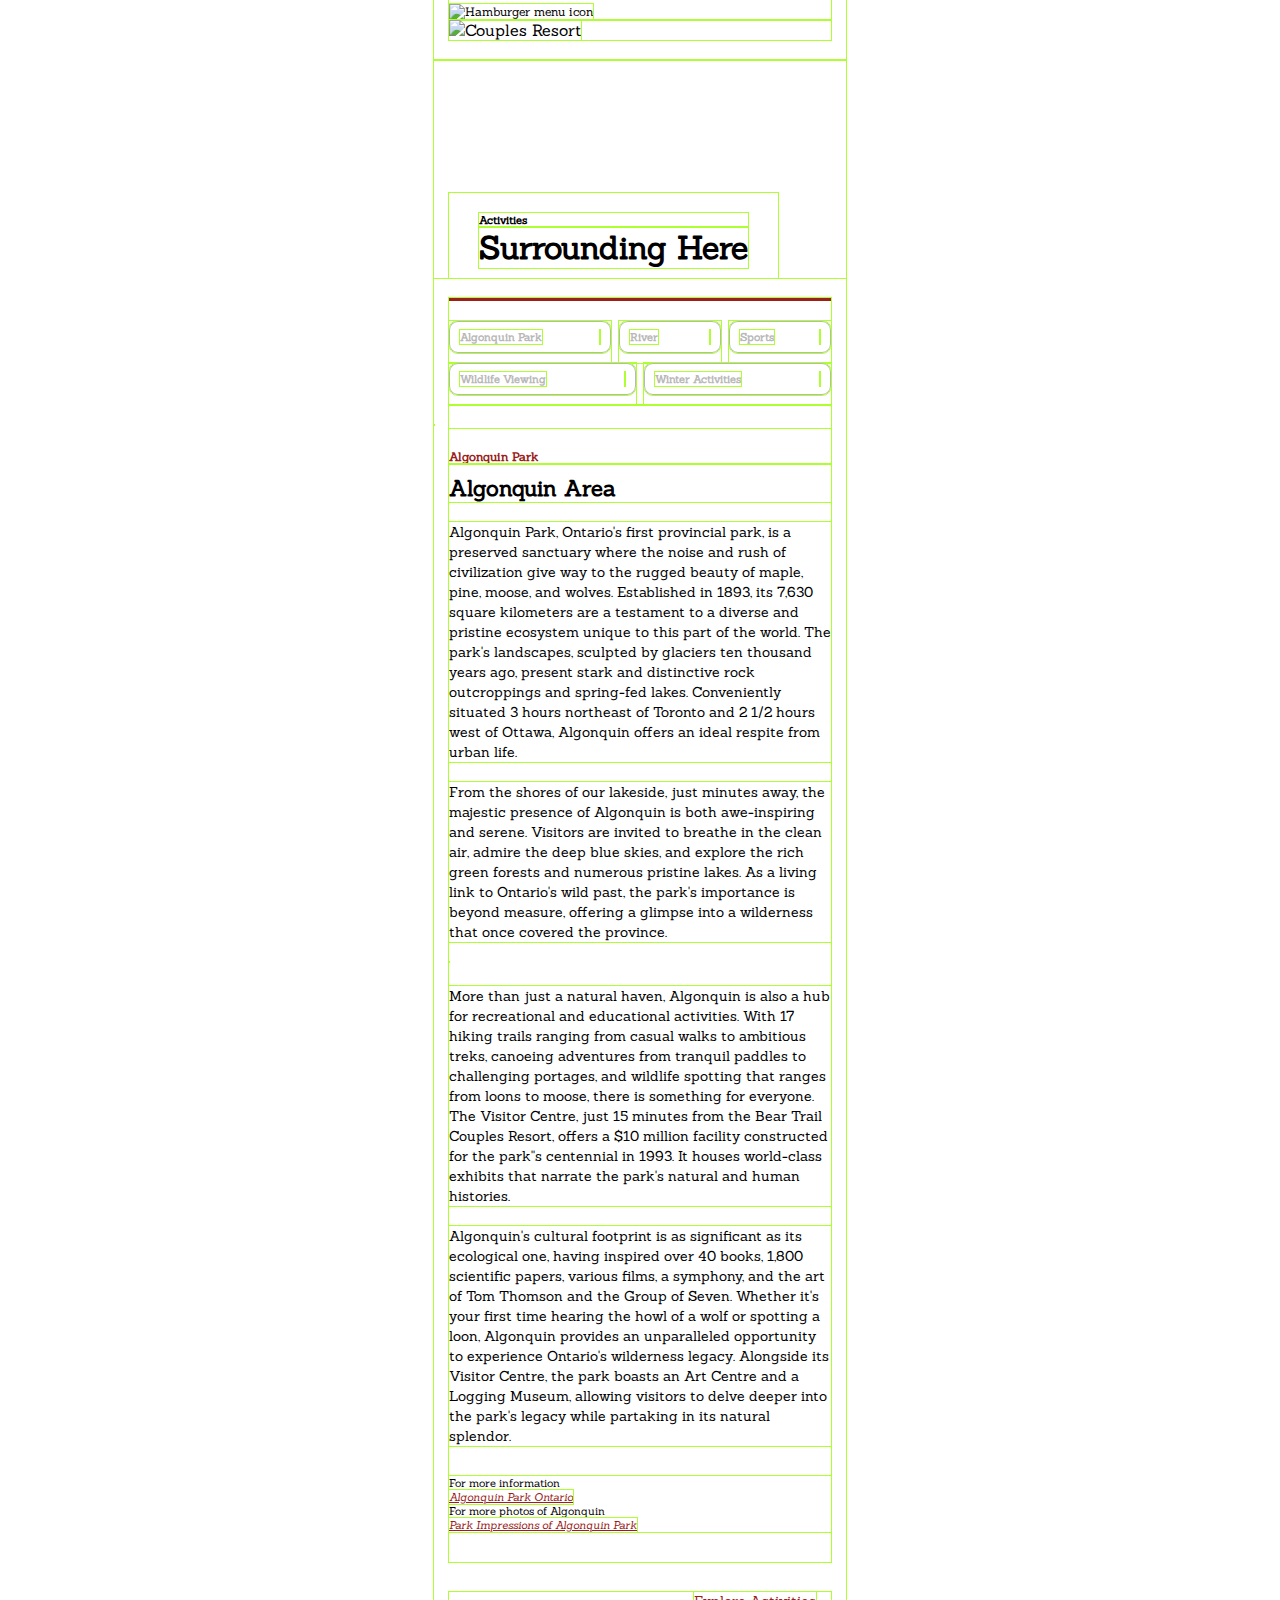
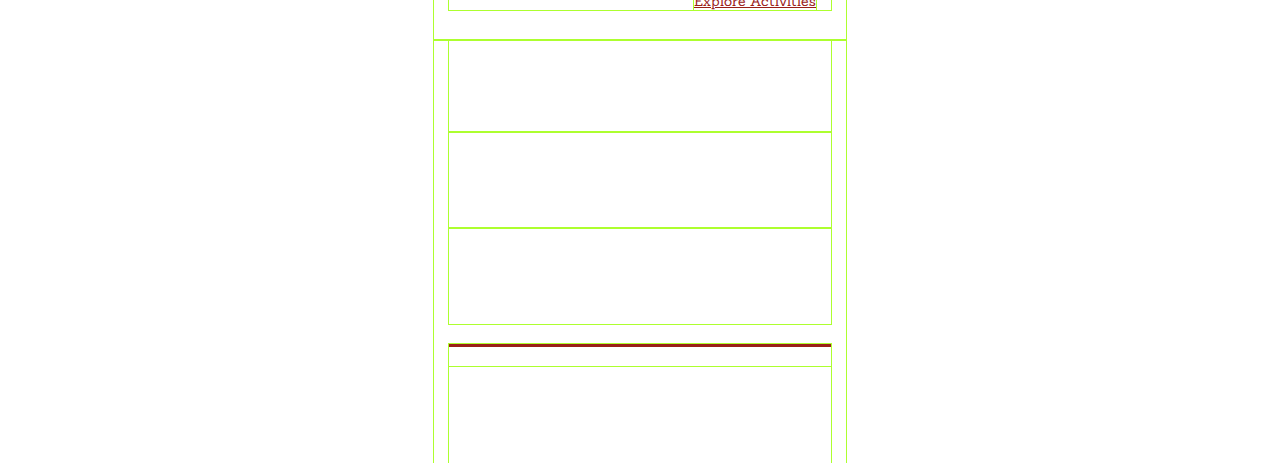
==== activities.html @ cbaa3ed3 "Add CSS files" ====
<!DOCTYPE html>
<html lang="en">
  <head>
    <meta charset="UTF-8" />
    <meta name="viewport" content="width=device-width, initial-scale=1.0" />
    <title>Couples Resort — Activities</title>
    <!-- Google Fonts installation -->
    <link rel="preconnect" href="https://fonts.googleapis.com" />
    <link rel="preconnect" href="https://fonts.gstatic.com" crossorigin />
    <link
      href="https://fonts.googleapis.com/css2?family=Sanchez&display=swap"
      rel="stylesheet"
    />
    <script
      src="https://kit.fontawesome.com/5ea80a4b63.js"
      crossorigin="anonymous"
    ></script>
    <!-- CSS link -->
    <link rel="stylesheet" href="./css/main.css" />
  </head>
  <body>
    <header class="grid-con" id="main-header">
      <nav id="main-nav" class="col-span-full">
        <h2 class="hidden">Main Navigation</h2>
        <input type="checkbox" id="hamburger" />
        <label for="hamburger">
          <img src="/images/burger.svg" alt="Hamburger menu icon" />
        </label>
        <div id="burger-con">
          <ul>
            <li><a href="/index.html">Home</a></li>
            <li><a href="/index.html">Rooms</a></li>
            <li><a href="">Packages</a></li>
            <li><a href="">Dining</a></li>
            <li><a href="/activities.html">Spa Activities</a></li>
            <li><a href="/reservations.html">Reservations</a></li>
          </ul>
        </div>
      </nav>
      <div id="logo" class="col-span-full">
        <img src="/images/couples_resort_logo.svg" alt="Couples Resort" />
      </div>
    </header>

    <!-- Hero Section : Activity Directory -->
    <h2 class="hidden">Activities in The Couples Resort</h2>
    <section class="grid-con">
      <h2 class="hidden">Activities Nav</h2>
      <section
        id="hl-box-activities"
        class="col-span-full gi chateau-rm full-span"
      >
        <div class="hl-box">
          <h4 class="sub-hl">Activities</h4>
          <h2 class="hl">Surrounding Here</h2>
        </div>
      </section>

      <section class="act-directory col-span-full line-separator">
        <div id="algonquin-park" class="act-bx">
          <div class="act-bx-sw">
            <h3>Algonquin Park</h3>
            <i class="fa-solid fa-chevron-right"></i>
          </div>

          <ul class="acts algonquin-park-links">
            <li><a href="/activities.html">Algonquin Park</a></li>
            <li><a href="/galeairy-lake.html">Galeairy Lake</a></li>
          </ul>
        </div>

        <div id="river" class="act-bx">
          <div class="act-bx-sw">
            <h3>River</h3>
            <i class="fa-solid fa-chevron-right"></i>
          </div>
          <ul class="acts river-links">
            <li><a href="#">River</a></li>
            <li><a href="#">Row Boats &amp; Kayaks &amp; Canoes</a></li>
          </ul>
        </div>

        <div id="sports" class="act-bx">
          <div class="act-bx-sw">
            <h3>Sports</h3>
            <i class="fa-solid fa-chevron-right"></i>
          </div>
          <ul class="acts sports-links">
            <li><a href="#">Basketball</a></li>
            <li><a href="#">Tennis</a></li>
          </ul>
        </div>

        <div id="wildlife-viewing" class="act-bx">
          <div class="act-bx-sw">
            <h3>Wildlife Viewing</h3>
            <i class="fa-solid fa-chevron-right"></i>
          </div>
          <ul class="acts wildlife-viewing-links">
            <li><a href="#">Wildlife Viewing</a></li>
            <li><a href="#">Moose Watching</a></li>
            <li><a href="#">Horseback</a></li>
            <li><a href="#">Feeds the Canada Jay &amp; Chickadee</a></li>
            <li><a href="#"></a></li>
          </ul>
        </div>

        <div id="winter" class="act-bx">
          <div class="act-bx-sw">
            <h3>Winter Activities</h3>
            <i class="fa-solid fa-chevron-right"></i>
          </div>
          <ul class="acts winter-links">
            <li><a href="#">Cross country skiing &amp; Snowshoeing</a></li>
            <li>
              <a href="#">Ice Hiking &amp; Skating Snow mobile tours</a>
            </li>
          </ul>
        </div>
      </section>

      <!-- Main Activity : Algonquin Park -->
      <main id="act-ctn" class="col-span-full">
        <h2 class="hidden">Algonquin Park Activities</h2>
        <section id="act-box" class="algonquin-park">
          <img
            class="full-span"
            src="./images/activities-assets/mobl/activities-1.jpg"
            alt=""
          />
          <h3>Algonquin Park</h3>
          <h4>Algonquin Area</h4>
          <p>
            Algonquin Park, Ontario's first provincial park, is a preserved
            sanctuary where the noise and rush of civilization give way to the
            rugged beauty of maple, pine, moose, and wolves. Established in
            1893, its 7,630 square kilometers are a testament to a diverse and
            pristine ecosystem unique to this part of the world. The park's
            landscapes, sculpted by glaciers ten thousand years ago, present
            stark and distinctive rock outcroppings and spring-fed lakes.
            Conveniently situated 3 hours northeast of Toronto and 2 1/2 hours
            west of Ottawa, Algonquin offers an ideal respite from urban life.
          </p>
          <p>
            From the shores of our lakeside, just minutes away, the majestic
            presence of Algonquin is both awe-inspiring and serene. Visitors are
            invited to breathe in the clean air, admire the deep blue skies, and
            explore the rich green forests and numerous pristine lakes. As a
            living link to Ontario's wild past, the park's importance is beyond
            measure, offering a glimpse into a wilderness that once covered the
            province.
          </p>

          <img src="./images/activities-assets/mobl/activities-2.jpg" alt="" />

          <p>
            More than just a natural haven, Algonquin is also a hub for
            recreational and educational activities. With 17 hiking trails
            ranging from casual walks to ambitious treks, canoeing adventures
            from tranquil paddles to challenging portages, and wildlife spotting
            that ranges from loons to moose, there is something for everyone.
            The Visitor Centre, just 15 minutes from the Bear Trail Couples
            Resort, offers a $10 million facility constructed for the park''s
            centennial in 1993. It houses world-class exhibits that narrate the
            park's natural and human histories.
          </p>
          <p>
            Algonquin's cultural footprint is as significant as its ecological
            one, having inspired over 40 books, 1,800 scientific papers, various
            films, a symphony, and the art of Tom Thomson and the Group of
            Seven. Whether it's your first time hearing the howl of a wolf or
            spotting a loon, Algonquin provides an unparalleled opportunity to
            experience Ontario's wilderness legacy. Alongside its Visitor
            Centre, the park boasts an Art Centre and a Logging Museum, allowing
            visitors to delve deeper into the park's legacy while partaking in
            its natural splendor.
          </p>

          <div class="more-details">
            For more information <br />
            <a href="#">Algonquin Park Ontario</a> <br />
            For more photos of Algonquin <br />
            <a href="#">Park Impressions of Algonquin Park</a>
          </div>
        </section>
      </main>

      <div class="grid-con col-span-full to-act-link">
        <a href="#">Explore Activities</a>
      </div>
    </section>

    <!-- Footer -->
    <footer id="footer-hero">
      <h2 class="hidden">Footer of Couples Resort</h2>
      <section id="footer-contact-info">
        <h3>Couples Resort</h3>
        <p>
          1198 Osprey Rd, (End of) <br />
          Minden, Soyers Lake, ON, <br />
          K0M 2K0
        </p>
        <p>
          Toll Free: +1 877 201-1156 <br />
          FAX:+1 613 638 2217 <br />
          E-mail: info@coupleresort.com
        </p>

        <div id="footer-privacy" class="col-span-full line-separator">
          <p id="price-policy">
            All Prices and services on this website and in our reservation
            system are based on conditions at the time of publishing abd are
            subject to change. Please call to confirm services, availability and
            pricing. &copy;2013 Couples Resort Inc. All Rights Reserved Privacy
            Policy
          </p>
        </div>
      </section>
    </footer>
  </body>
</html>
---- css/main.css ----
@import url(./layout.css);
@import url(./roomtype.css);
@import url(./reset.css);
@import url(./chateau.css);

/* ---Utility Classes--- */

* {
  outline: 1px solid greenyellow;
}

.hidden {
  display: none;
}

/* ---Typography and Space Styles--- */

body {
  display: flex;
  position: relative;
  flex-direction: column;
  justify-content: center;
  font-family: "Sanchez";
}

h1 {
  font-size: 3rem;
}

h2,
h3 {
  font-size: 2rem;
}

h4 {
  font-size: 0.7rem;
}

h5 {
  font-size: 0.9rem;
}

p {
  font-size: 1rem;
  line-height: 1.25rem;
}

.txt-red-cr {
  color: #9a2018;
}

a {
  text-decoration: none;
  transition: all 0.5s ease-in-out;
}

select,
input {
  font-family: "Sanchez";
}

input,
textarea {
  display: block;
  margin: 0;
  padding: 0;
}

.cr-red {
  color: #9a2018;
}

.line-separator {
  margin-top: 20px;
  border-top: solid 3px #9a2018;
  padding-top: 20px;
}

.line-separator-grey {
  margin-top: 20px;
  border-top: solid 1px #626262;
  padding-top: 20px;
}

/* Main Interaction */

html {
  scroll-behavior: smooth;
}

.cta {
  font-size: 0.85rem;
  background-color: #9a2018;
  transition: 0.2s ease-in-out;
}

.cta:hover {
  background-color: #d92322;
}

.chev-dd {
  transition: 0.2s ease-in-out;
}

.chev-dd:hover {
  transform: rotate(90deg);
}

/* 2. ---Main Nav--- */

#main-nav label i {
  font-size: 1.25rem;
  color: #9a2018;
  margin-top: 15px;
  cursor: pointer;
  transition: 0.2s ease;
  margin-bottom: 20px;
}

#burger-con {
  background-color: #9a2018;
  display: none;
}

#main-nav input {
  display: none;
}

#main-nav input:checked ~ #burger-con {
  display: block;
}

#main-nav input:checked ~ label i {
  transform: rotate(90deg);
}

#main-nav ul {
  list-style: none;
  cursor: pointer;
  padding: 0;
  margin: 0 0 20px 0;
}

#main-nav ul li {
  padding: 20px 0 20px 20px;
  transition: 0.2s ease-in-out;
  border-bottom: 1px solid #efefef;
}

#main-nav ul li a {
  padding: 10px 0;
  text-align: center;
  color: #efefef;
}

#main-nav ul li:hover {
  background-color: #d92322;
}

#logo {
  max-width: 382px;
  margin-bottom: 20px;
}

/* 3. ---Hero Section--- */

#hl-box {
  display: flex;
  align-items: flex-end;
  height: 218px;
  background: url(/images/room-type-assets/mobl/hero-m.jpg) no-repeat;
}

.hl-box {
  background-color: white;
  margin-left: 15px;
  padding: 20px 30px 10px 30px;
}

/* To Check */
#hl-box-wo-image {
  display: flex;
  align-items: flex-end;
}

.hl-box-wo-image {
  margin: 20px 0 0px 15px;
}

/* Footer */

#footer-hero {
  width: 412px;
  margin: auto;
  background-image: url(/images/footer.jpg);
  color: white;
}

#footer-contact-info {
  padding: 0px 15px;
}

footer h3 {
  font-family: Arial, Helvetica, sans-serif;
  font-weight: 100;
  padding: 30px 0 25px 10px;
}

footer p {
  padding: 0 0 30px 10px;
  font-size: 0.8rem;
  line-height: 22px;
}

#price-policy {
  text-align: center;
  font-size: 0.5rem;
}

/* Reservation Page */

#request-detail {
  display: flex;
  flex-direction: column;
}

.rm-img img {
  width: 100%;
}

.book-sum-del {
  margin-top: 30px;
  display: flex;
  justify-content: space-between;
}

.book-sum-del h5 {
  margin-bottom: 5px;
}

.book-sum-del p {
  margin-bottom: 30px;
  color: black;
}

.total-price {
  font-size: 35px;
}

.guest-info,
.billing-info,
.payment-info {
  margin: 10px 15px 10px 15px;
}

.guest-info-hl,
.billing-info-hl,
.payment-info-hl {
  display: flex;
  justify-content: space-between;
  align-items: baseline;
}

.guest-info h3,
.billing-info h3,
.payment-info h3 {
  margin-bottom: 20px;
}

.guest-info input,
.billing-info input {
  width: 315px;
}

.billing-info:nth-child(4) {
  width: 40px;
}

.guest-form {
  display: flex;
  flex-direction: column;
}

.billing-form ul {
  display: flex;
  flex-wrap: wrap;
}

.billing-form li {
  display: flex;
  flex-wrap: wrap;
  flex: 1 0 auto;
}

.city-postcode-bx input {
  width: 125px;
}

.city-postcode-bx {
  justify-content: space-between;
}

.guest-form ul,
.billing-form ul {
  display: flex;
  flex-direction: column;
  list-style-type: none;
  padding: 0;
}

.guest-form textarea {
  width: 315px;
}

.to-billing-btn input,
.to-payment-btn input {
  width: 355px;
  padding: auto;
}

/* Payment Section */

.card-bx {
  display: flex;
  justify-content: space-between;
  gap: 10px;
  margin-bottom: 50px;
}

.payment-box {
  width: 110px;
  height: 70px;
  background-color: #999;
  border-radius: 10px;
}

.payment-box input {
  appearance: none;
}

#card-info {
  background-color: #f4f4f4;
  border-radius: 9px;
  padding: 30px;
  margin-bottom: 60px;
}

#card-info h3 {
  margin-bottom: 20px;
}

.card-info input {
  border: 0px;
}

.card-info select {
  border: 0px;
  height: 50px;
  border-radius: 9px;
}

.card-number {
  display: flex;
  justify-content: space-between;
  align-items: center;
}

.card-no input {
  width: 195px;
}

.card-holder {
  width: 280px;
}

.card-exp {
  display: flex;
  gap: 20px;
}

.exp {
  display: flex;
  gap: 20px;
}

.card-exp input {
  width: 53px;
}

.to-confirm-btn input {
  width: 320px;
}

#pay-now {
  display: flex;
  justify-content: space-between;
  align-items: baseline;
  margin: 20px 0;
}

#pay-now h4 {
  font-size: 20px;
}

#card-info {
  scroll-margin: 25px;
}

/* -------------- */

/* Form Style default style system */

input {
  height: 50px;
  padding-left: 20px;
  padding-right: 20px;
  margin: 5px 0 20px 0;
  border-radius: 9px;
  border: 1px solid #999;
}

label {
  font-size: 12px;
}

textarea {
  padding-left: 20px;
  padding-right: 20px;
  border-radius: 9px;
  border: 1px solid #999;
  margin: 5px 0 20px 0;
}

.select-sty {
  height: 50px;
  padding-left: 20px;
  padding-right: 20px;
  margin: 5px 0 20px 0;
  border: 1px solid #999;
  border-radius: 9px;
  color: #999;
  appearance: none;
}

.btn-sty {
  height: 50px;
  color: white;
  border: none;
  background-color: #9a2018;
}

/* Light box - Confirmation */

#lb-cf {
  position: absolute;
  top: 2000px;
  left: 235px;
  margin: 0 auto;
  border: 1px solid #b8b8b8;
  border-radius: 9px;
  background-color: white;
  box-shadow: rgba(0, 0, 0, 0.05) 0px 6px 24px 0px,
    rgba(0, 0, 0, 0.08) 0px 0px 0px 1px;
  display: none;
}

.lb-cf-bx {
  margin: 20px auto;
}

#rm-cf img {
  margin-top: 30px;
  border-top: 3px solid #9a2018;
}

.cf-del {
  display: flex;
  justify-content: space-between;
  margin: 0 auto;
  padding-inline: 25px;
}

.close-lb {
  position: absolute;
  top: 0;
  right: 0;
  transform: translateX(-10px) translateY(10px);
  width: 15px;
  height: 15px;
}

.confirm-btn input {
  width: 100%;
}

/* Light box - Booking Success  */

#sc {
  width: 380px;
  position: absolute;
  top: 2100px;
  left: 251px;
  display: flex;
  justify-content: center;
  align-items: center;
  padding: 45px 0;
  background-color: white;
  border: 1px solid #b8b8b8;
  border-radius: 9px;
  box-shadow: rgba(0, 0, 0, 0.05) 0px 6px 24px 0px,
    rgba(0, 0, 0, 0.08) 0px 0px 0px 1px;
  display: none;
}

.hr-det {
  display: flex;
  flex-direction: column;
  align-items: center;
  margin: 30px auto;
}

.hr-det p {
  font-size: 60px;
  line-height: 65px;
  padding-top: 50x;
}

.lb-sc-bx {
  text-align: center;
}

.lb-sc-bx {
  text-align: center;
}

.lb-sc-bx img {
  width: 150px;
}

/* Activities Page */

#hl-box-activities {
  display: flex;
  align-items: flex-end;
  height: 218px;
  background: url(/images/activities-assets/mobl/activities-hero-m.jpg)
    no-repeat;
}

.act-directory {
  display: flex;
  flex-wrap: wrap;
  position: relative;
  justify-content: space-between;
}

.act-box h3 {
  font-size: 12px;
  color: #b8b8b8;
  border-radius: 9px;
}

.act-directory ul {
  list-style-type: none;
}

.act-directory ul li a {
  color: black;
}

.act-bx-sw {
  display: flex;
  justify-content: space-between;
  padding: 8px 10px;
  margin-bottom: 10px;
  border: 1px solid #b8b8b8;
  border-radius: 9px;
  cursor: pointer;
}

.act-bx-sw h3 {
  color: #b8b8b8;
  font-size: 11px;
}

.act-bx-sw i {
  font-size: 12px;
  color: #b8b8b8;
  transition: 0.3s;
}

.act-bx-sw:hover {
  background-color: #9a2018;
  border: #9a2018;
}
.act-bx-sw:hover h3 {
  color: #f4f4f4;
}
.act-bx-sw:hover i {
  color: #f4f4f4;
  transform: rotate(90deg);
}

.acts {
  width: 345px;
  position: absolute;
  background-color: #efefef;
  display: none;
  z-index: 999;
}

.acts li {
  font-size: 12px;
  padding-top: 10px;
  text-align: left;
}

.acts li:last-child {
  padding-bottom: 10px;
}

.acts li:hover {
  text-decoration: underline;
}

.col3 {
  width: 75px;
}

.river-links,
.algonquin-park-links,
.sports-links {
  top: 45px;
  left: 0;
}

.wildlife-viewing-links,
.winter-links {
  top: 85px;
  left: 0;
}

#algonquin-park div {
  width: 140px;
}

#river div,
#sports div {
  width: 80px;
}

#wildlife-viewing div,
#winter div {
  width: 165px;
}

#algonquin-park:hover .algonquin-park-links,
#river:hover .river-links,
#sports:hover .sports-links,
#wildlife-viewing:hover .wildlife-viewing-links,
#winter:hover .winter-links {
  display: block;
}

#act-box img {
  width: 100%;
  margin-top: 20px;
}

#act-box h3 {
  font-size: 12px;
  padding-top: 20px;
  color: #9a2018;
}

#act-box h4 {
  font-size: 22px;
  padding-top: 10px;
}

#act-box p {
  font-size: 14px;
  margin-top: 20px;
}

.more-details {
  margin: 30px auto;
  font-size: 11px;
}

.more-details a {
  font-size: 11px;
  color: #9a2018;
  font-style: italic;
  text-decoration: underline;
}

.to-act-link {
  display: flex;
  justify-content: flex-end;
  font-size: 14px;
  margin: 30px 0px;
}

.to-act-link a {
  color: #9a2018;
  text-decoration: underline;
}

/* Galeairy Lake */

#hl-box-galeairy-lake {
  display: flex;
  align-items: flex-end;
  height: 218px;
  background: url(/images/Galeairy-lake-assets/mobl/galeairy-hero-m.jpg)
    no-repeat;
}
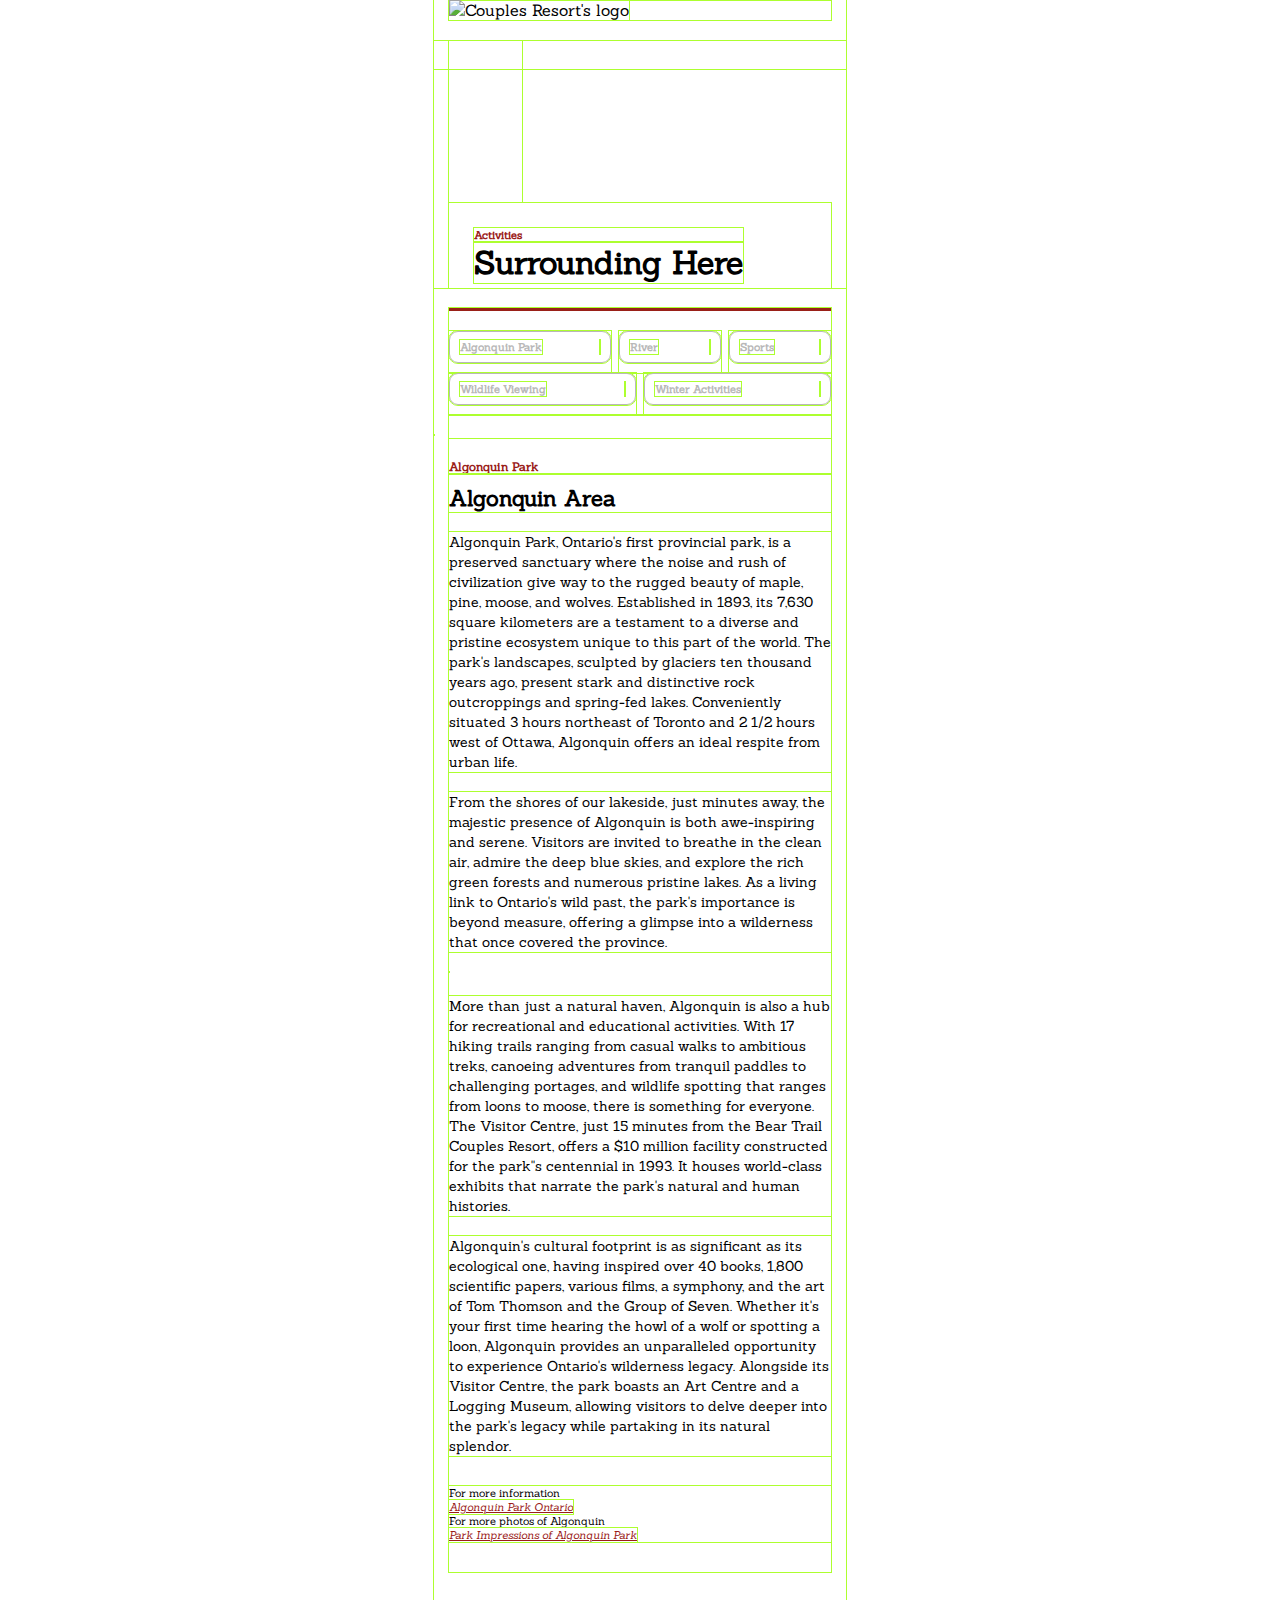
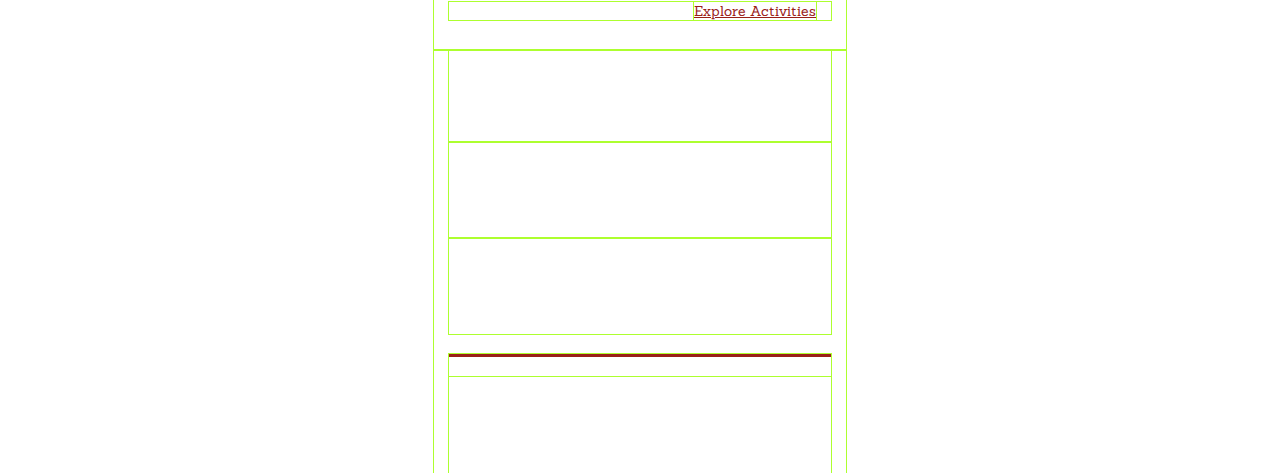
==== commit cfd45704: "HTML and CSS added" ====
--- a/activities.html
+++ b/activities.html
@@ -3,33 +3,40 @@
   <head>
     <meta charset="UTF-8" />
     <meta name="viewport" content="width=device-width, initial-scale=1.0" />
-    <title>Couples Resort — Activities</title>
+    <link
+      rel="icon"
+      href="./images/couples_resort_logo-icon.svg"
+      type="image/x-icon" />
+    <title>Couples Resort - Home</title>
+
     <!-- Google Fonts installation -->
     <link rel="preconnect" href="https://fonts.googleapis.com" />
     <link rel="preconnect" href="https://fonts.gstatic.com" crossorigin />
     <link
       href="https://fonts.googleapis.com/css2?family=Sanchez&display=swap"
-      rel="stylesheet"
-    />
+      rel="stylesheet" />
+
+    <!-- Icon library link -->
     <script
       src="https://kit.fontawesome.com/5ea80a4b63.js"
-      crossorigin="anonymous"
-    ></script>
+      crossorigin="anonymous"></script>
+
     <!-- CSS link -->
     <link rel="stylesheet" href="./css/main.css" />
   </head>
+
   <body>
     <header class="grid-con" id="main-header">
       <nav id="main-nav" class="col-span-full">
         <h2 class="hidden">Main Navigation</h2>
         <input type="checkbox" id="hamburger" />
         <label for="hamburger">
-          <img src="/images/burger.svg" alt="Hamburger menu icon" />
+          <i class="fa-sharp fa-regular fa-bars"></i>
         </label>
-        <div id="burger-con">
+        <div id="burger-con" class="full-span">
           <ul>
             <li><a href="/index.html">Home</a></li>
-            <li><a href="/index.html">Rooms</a></li>
+            <li><a href="/rooms.html">Rooms</a></li>
             <li><a href="">Packages</a></li>
             <li><a href="">Dining</a></li>
             <li><a href="/activities.html">Spa Activities</a></li>
@@ -38,23 +45,30 @@
         </div>
       </nav>
       <div id="logo" class="col-span-full">
-        <img src="/images/couples_resort_logo.svg" alt="Couples Resort" />
+        <img
+          src="/images/couples_resort_logo.svg"
+          alt="Couples Resort's logo" />
       </div>
     </header>
 
     <!-- Hero Section : Activity Directory -->
+
     <h2 class="hidden">Activities in The Couples Resort</h2>
     <section class="grid-con">
       <h2 class="hidden">Activities Nav</h2>
-      <section
-        id="hl-box-activities"
-        class="col-span-full gi chateau-rm full-span"
-      >
-        <div class="hl-box">
-          <h4 class="sub-hl">Activities</h4>
-          <h2 class="hl">Surrounding Here</h2>
-        </div>
-      </section>
+
+      <div class="activity-bx">
+        <div id="hl-box-activities" class="room-img full-span">
+          <div class="room-name-bx">
+            <div class="room-headline">
+              <div class="room-name">
+                <h4 class="txt-red-cr">Activities</h4>
+                <h3>Surrounding Here</h3>
+              </div>
+            </div>
+          </div>
+        </div>
+      </div>
 
       <section class="act-directory col-span-full line-separator">
         <div id="algonquin-park" class="act-bx">
@@ -126,8 +140,7 @@
           <img
             class="full-span"
             src="./images/activities-assets/mobl/activities-1.jpg"
-            alt=""
-          />
+            alt="" />
           <h3>Algonquin Park</h3>
           <h4>Algonquin Area</h4>
           <p>
@@ -186,7 +199,7 @@
       </main>
 
       <div class="grid-con col-span-full to-act-link">
-        <a href="#">Explore Activities</a>
+        <a href="/galeairy-lake.html">Explore Activities</a>
       </div>
     </section>
 
--- a/css/main.css
+++ b/css/main.css
@@ -2,6 +2,10 @@
 @import url(./roomtype.css);
 @import url(./reset.css);
 @import url(./chateau.css);
+@import url(./reservation.css);
+@import url(./activities.css);
+@import url(./home.css);
+@import url(./grid.css);
 
 /* ---Utility Classes--- */
 
@@ -48,10 +52,35 @@
 .txt-red-cr {
   color: #9a2018;
 }
+.txt-wh-cr {
+  color: #f4f4f4;
+}
 
 a {
   text-decoration: none;
   transition: all 0.5s ease-in-out;
+}
+
+.cr-red {
+  color: #9a2018;
+}
+
+.line-separator {
+  margin-top: 20px;
+  border-top: solid 3px #9a2018;
+  padding-top: 20px;
+}
+
+.line-separator-grey {
+  margin-top: 20px;
+  border-top: solid 1px #626262;
+  padding-top: 20px;
+}
+
+/* Form styling */
+
+form label {
+  margin-bottom: 5px;
 }
 
 select,
@@ -63,358 +92,18 @@
 textarea {
   display: block;
   margin: 0;
-  padding: 0;
-}
-
-.cr-red {
-  color: #9a2018;
-}
-
-.line-separator {
-  margin-top: 20px;
-  border-top: solid 3px #9a2018;
+  box-sizing: border-box;
+}
+
+textarea {
   padding-top: 20px;
 }
-
-.line-separator-grey {
-  margin-top: 20px;
-  border-top: solid 1px #626262;
-  padding-top: 20px;
-}
-
-/* Main Interaction */
-
-html {
-  scroll-behavior: smooth;
-}
-
-.cta {
-  font-size: 0.85rem;
-  background-color: #9a2018;
-  transition: 0.2s ease-in-out;
-}
-
-.cta:hover {
-  background-color: #d92322;
-}
-
-.chev-dd {
-  transition: 0.2s ease-in-out;
-}
-
-.chev-dd:hover {
-  transform: rotate(90deg);
-}
-
-/* 2. ---Main Nav--- */
-
-#main-nav label i {
-  font-size: 1.25rem;
-  color: #9a2018;
-  margin-top: 15px;
-  cursor: pointer;
-  transition: 0.2s ease;
-  margin-bottom: 20px;
-}
-
-#burger-con {
-  background-color: #9a2018;
-  display: none;
-}
-
-#main-nav input {
-  display: none;
-}
-
-#main-nav input:checked ~ #burger-con {
-  display: block;
-}
-
-#main-nav input:checked ~ label i {
-  transform: rotate(90deg);
-}
-
-#main-nav ul {
-  list-style: none;
-  cursor: pointer;
-  padding: 0;
-  margin: 0 0 20px 0;
-}
-
-#main-nav ul li {
-  padding: 20px 0 20px 20px;
-  transition: 0.2s ease-in-out;
-  border-bottom: 1px solid #efefef;
-}
-
-#main-nav ul li a {
-  padding: 10px 0;
-  text-align: center;
-  color: #efefef;
-}
-
-#main-nav ul li:hover {
-  background-color: #d92322;
-}
-
-#logo {
-  max-width: 382px;
-  margin-bottom: 20px;
-}
-
-/* 3. ---Hero Section--- */
-
-#hl-box {
-  display: flex;
-  align-items: flex-end;
-  height: 218px;
-  background: url(/images/room-type-assets/mobl/hero-m.jpg) no-repeat;
-}
-
-.hl-box {
-  background-color: white;
-  margin-left: 15px;
-  padding: 20px 30px 10px 30px;
-}
-
-/* To Check */
-#hl-box-wo-image {
-  display: flex;
-  align-items: flex-end;
-}
-
-.hl-box-wo-image {
-  margin: 20px 0 0px 15px;
-}
-
-/* Footer */
-
-#footer-hero {
-  width: 412px;
-  margin: auto;
-  background-image: url(/images/footer.jpg);
-  color: white;
-}
-
-#footer-contact-info {
-  padding: 0px 15px;
-}
-
-footer h3 {
-  font-family: Arial, Helvetica, sans-serif;
-  font-weight: 100;
-  padding: 30px 0 25px 10px;
-}
-
-footer p {
-  padding: 0 0 30px 10px;
-  font-size: 0.8rem;
-  line-height: 22px;
-}
-
-#price-policy {
-  text-align: center;
-  font-size: 0.5rem;
-}
-
-/* Reservation Page */
-
-#request-detail {
-  display: flex;
-  flex-direction: column;
-}
-
-.rm-img img {
-  width: 100%;
-}
-
-.book-sum-del {
-  margin-top: 30px;
-  display: flex;
-  justify-content: space-between;
-}
-
-.book-sum-del h5 {
-  margin-bottom: 5px;
-}
-
-.book-sum-del p {
-  margin-bottom: 30px;
-  color: black;
-}
-
-.total-price {
-  font-size: 35px;
-}
-
-.guest-info,
-.billing-info,
-.payment-info {
-  margin: 10px 15px 10px 15px;
-}
-
-.guest-info-hl,
-.billing-info-hl,
-.payment-info-hl {
-  display: flex;
-  justify-content: space-between;
-  align-items: baseline;
-}
-
-.guest-info h3,
-.billing-info h3,
-.payment-info h3 {
-  margin-bottom: 20px;
-}
-
-.guest-info input,
-.billing-info input {
-  width: 315px;
-}
-
-.billing-info:nth-child(4) {
-  width: 40px;
-}
-
-.guest-form {
-  display: flex;
-  flex-direction: column;
-}
-
-.billing-form ul {
-  display: flex;
-  flex-wrap: wrap;
-}
-
-.billing-form li {
-  display: flex;
-  flex-wrap: wrap;
-  flex: 1 0 auto;
-}
-
-.city-postcode-bx input {
-  width: 125px;
-}
-
-.city-postcode-bx {
-  justify-content: space-between;
-}
-
-.guest-form ul,
-.billing-form ul {
-  display: flex;
-  flex-direction: column;
-  list-style-type: none;
-  padding: 0;
-}
-
-.guest-form textarea {
-  width: 315px;
-}
-
-.to-billing-btn input,
-.to-payment-btn input {
-  width: 355px;
-  padding: auto;
-}
-
-/* Payment Section */
-
-.card-bx {
-  display: flex;
-  justify-content: space-between;
-  gap: 10px;
-  margin-bottom: 50px;
-}
-
-.payment-box {
-  width: 110px;
-  height: 70px;
-  background-color: #999;
-  border-radius: 10px;
-}
-
-.payment-box input {
-  appearance: none;
-}
-
-#card-info {
-  background-color: #f4f4f4;
-  border-radius: 9px;
-  padding: 30px;
-  margin-bottom: 60px;
-}
-
-#card-info h3 {
-  margin-bottom: 20px;
-}
-
-.card-info input {
-  border: 0px;
-}
-
-.card-info select {
-  border: 0px;
-  height: 50px;
-  border-radius: 9px;
-}
-
-.card-number {
-  display: flex;
-  justify-content: space-between;
-  align-items: center;
-}
-
-.card-no input {
-  width: 195px;
-}
-
-.card-holder {
-  width: 280px;
-}
-
-.card-exp {
-  display: flex;
-  gap: 20px;
-}
-
-.exp {
-  display: flex;
-  gap: 20px;
-}
-
-.card-exp input {
-  width: 53px;
-}
-
-.to-confirm-btn input {
-  width: 320px;
-}
-
-#pay-now {
-  display: flex;
-  justify-content: space-between;
-  align-items: baseline;
-  margin: 20px 0;
-}
-
-#pay-now h4 {
-  font-size: 20px;
-}
-
-#card-info {
-  scroll-margin: 25px;
-}
-
-/* -------------- */
-
-/* Form Style default style system */
 
 input {
   height: 50px;
   padding-left: 20px;
   padding-right: 20px;
-  margin: 5px 0 20px 0;
+  margin: 5px 0 5px 0;
   border-radius: 9px;
   border: 1px solid #999;
 }
@@ -428,7 +117,7 @@
   padding-right: 20px;
   border-radius: 9px;
   border: 1px solid #999;
-  margin: 5px 0 20px 0;
+  margin: 5px 0 5px 0;
 }
 
 .select-sty {
@@ -442,99 +131,144 @@
   appearance: none;
 }
 
-.btn-sty {
-  height: 50px;
+html {
+  scroll-behavior: smooth;
+}
+
+.cta {
+  font-size: 0.85rem;
+  background-color: #9a2018;
+  transition: 0.2s ease-in-out;
+}
+
+.cta:hover {
+  background-color: #d92322;
+}
+
+.chev-dd {
+  transition: 0.2s ease-in-out;
+}
+
+.chev-dd:hover {
+  transform: rotate(90deg);
+}
+
+/* 2. ---Main Nav--- */
+
+header {
+  background-color: white;
+  position: sticky;
+  top: 0;
+  z-index: 998;
+}
+
+#main-nav label i {
+  font-size: 1.25rem;
+  color: #9a2018;
+  margin-top: 15px;
+  cursor: pointer;
+  transition: 0.2s ease;
+  margin-bottom: 20px;
+}
+
+#burger-con {
+  background-color: #9a2018;
+  display: none;
+}
+
+#main-nav input {
+  display: none;
+}
+
+#main-nav input:checked ~ #burger-con {
+  display: block;
+}
+
+#main-nav input:checked ~ label i {
+  transform: rotate(90deg);
+}
+
+#main-nav ul {
+  list-style: none;
+  cursor: pointer;
+  padding: 0;
+  margin: 0 0 20px 0;
+}
+
+#main-nav ul li {
+  padding: 20px 0 20px 20px;
+  transition: 0.2s ease-in-out;
+  border-bottom: 1px solid #efefef;
+}
+
+#main-nav ul li a {
+  padding: 10px 0;
+  text-align: center;
+  color: #efefef;
+}
+
+#main-nav ul li:hover {
+  background-color: #d92322;
+}
+
+#logo {
+  max-width: 382px;
+  margin-bottom: 20px;
+}
+
+/* 3. ---Hero Section--- */
+
+#hl-box {
+  display: flex;
+  align-items: flex-end;
+  height: 218px;
+  background: url(/images/room-type-assets/mobl/hero-m.jpg) no-repeat;
+}
+
+.hl-box {
+  width: 320px;
+  background-color: white;
+  margin-left: 15px;
+  padding: 20px 30px 10px 30px;
+}
+
+#hl-box-wo-image {
+  display: flex;
+  align-items: flex-end;
+}
+
+.hl-box-wo-image {
+  margin: 20px 0 0px 15px;
+}
+
+/* Footer */
+
+#footer-hero {
+  width: 412px;
+  margin: auto;
+  background-image: url(/images/footer.jpg);
   color: white;
-  border: none;
-  background-color: #9a2018;
-}
-
-/* Light box - Confirmation */
-
-#lb-cf {
-  position: absolute;
-  top: 2000px;
-  left: 235px;
-  margin: 0 auto;
-  border: 1px solid #b8b8b8;
-  border-radius: 9px;
-  background-color: white;
-  box-shadow: rgba(0, 0, 0, 0.05) 0px 6px 24px 0px,
-    rgba(0, 0, 0, 0.08) 0px 0px 0px 1px;
-  display: none;
-}
-
-.lb-cf-bx {
-  margin: 20px auto;
-}
-
-#rm-cf img {
-  margin-top: 30px;
-  border-top: 3px solid #9a2018;
-}
-
-.cf-del {
-  display: flex;
-  justify-content: space-between;
-  margin: 0 auto;
-  padding-inline: 25px;
-}
-
-.close-lb {
-  position: absolute;
-  top: 0;
-  right: 0;
-  transform: translateX(-10px) translateY(10px);
-  width: 15px;
-  height: 15px;
-}
-
-.confirm-btn input {
-  width: 100%;
-}
-
-/* Light box - Booking Success  */
-
-#sc {
-  width: 380px;
-  position: absolute;
-  top: 2100px;
-  left: 251px;
-  display: flex;
-  justify-content: center;
-  align-items: center;
-  padding: 45px 0;
-  background-color: white;
-  border: 1px solid #b8b8b8;
-  border-radius: 9px;
-  box-shadow: rgba(0, 0, 0, 0.05) 0px 6px 24px 0px,
-    rgba(0, 0, 0, 0.08) 0px 0px 0px 1px;
-  display: none;
-}
-
-.hr-det {
-  display: flex;
-  flex-direction: column;
-  align-items: center;
-  margin: 30px auto;
-}
-
-.hr-det p {
-  font-size: 60px;
-  line-height: 65px;
-  padding-top: 50x;
-}
-
-.lb-sc-bx {
+}
+
+#footer-contact-info {
+  padding: 0px 15px;
+}
+
+footer h3 {
+  font-family: Arial, Helvetica, sans-serif;
+  font-weight: 100;
+  padding: 30px 0 25px 10px;
+}
+
+footer p {
+  padding: 0 0 30px 10px;
+  font-size: 0.8rem;
+  line-height: 22px;
+}
+
+#price-policy {
   text-align: center;
-}
-
-.lb-sc-bx {
-  text-align: center;
-}
-
-.lb-sc-bx img {
-  width: 150px;
+  font-size: 0.5rem;
 }
 
 /* Activities Page */
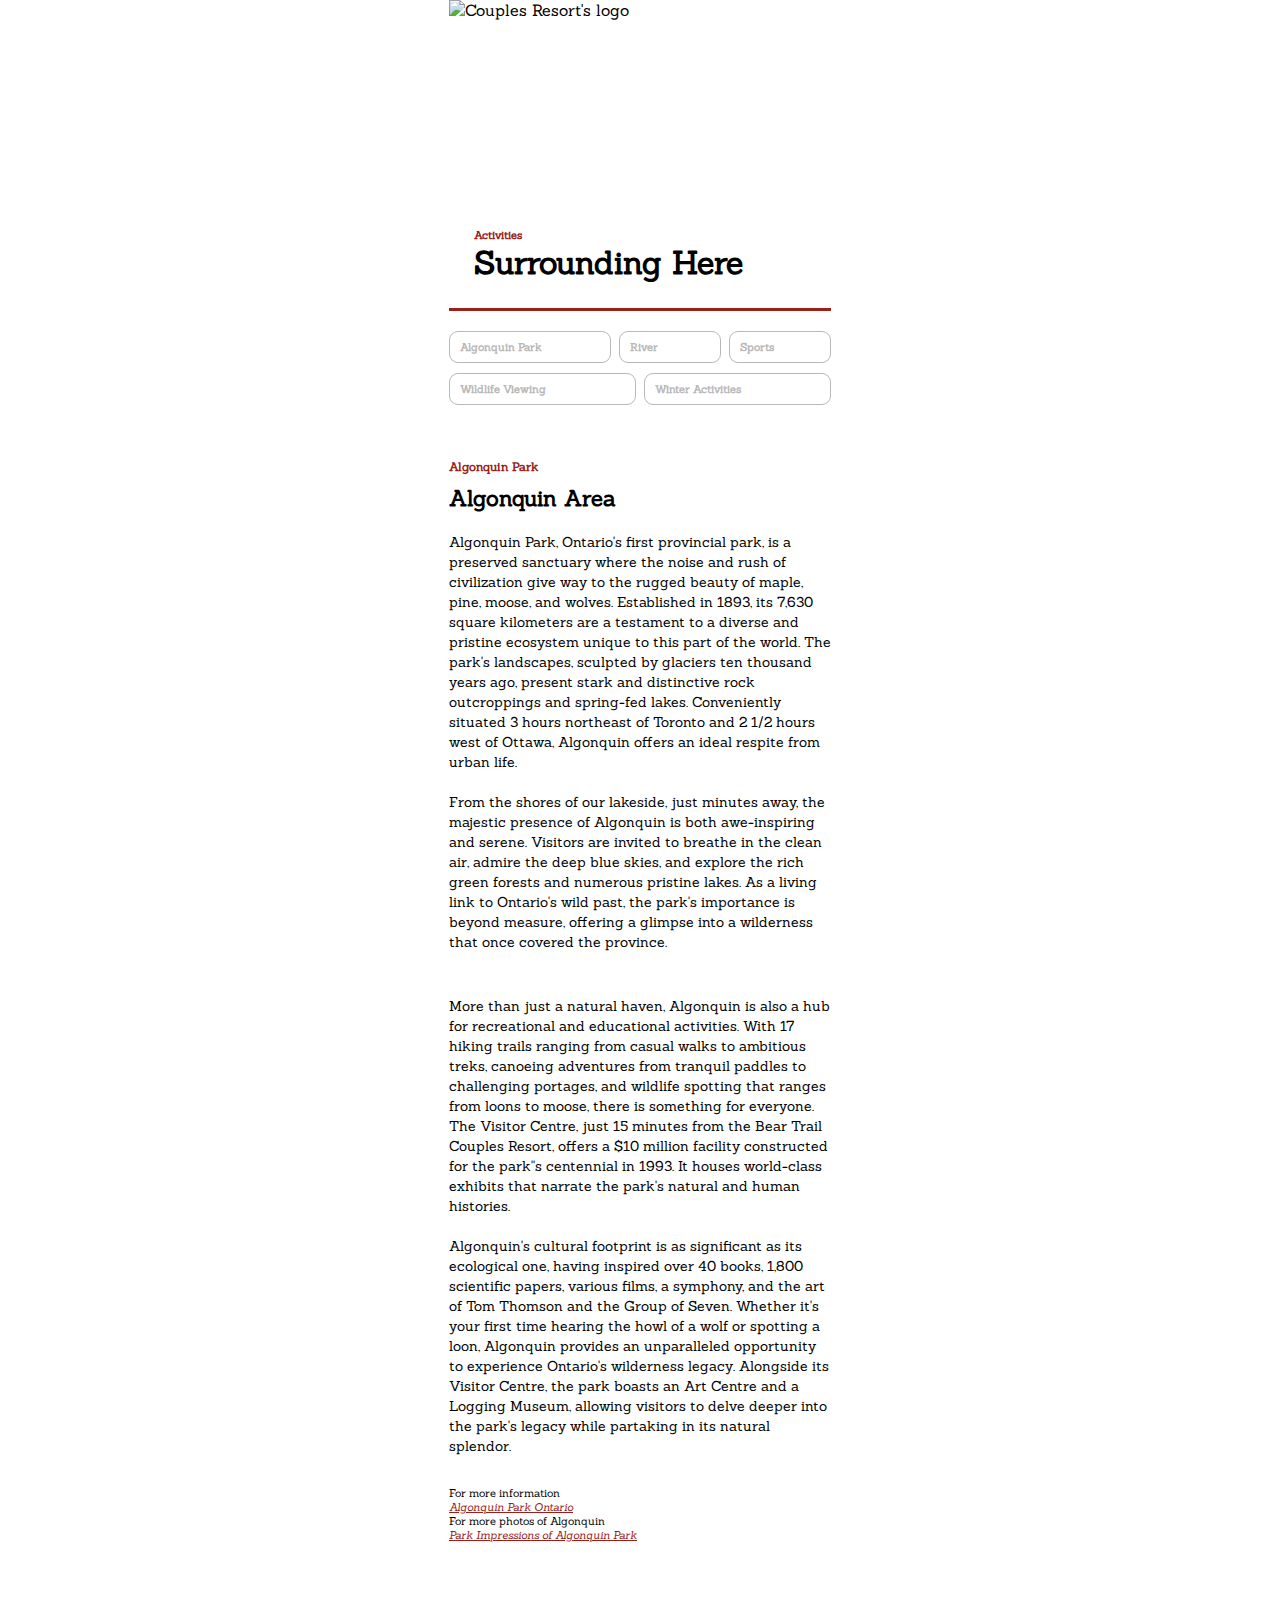
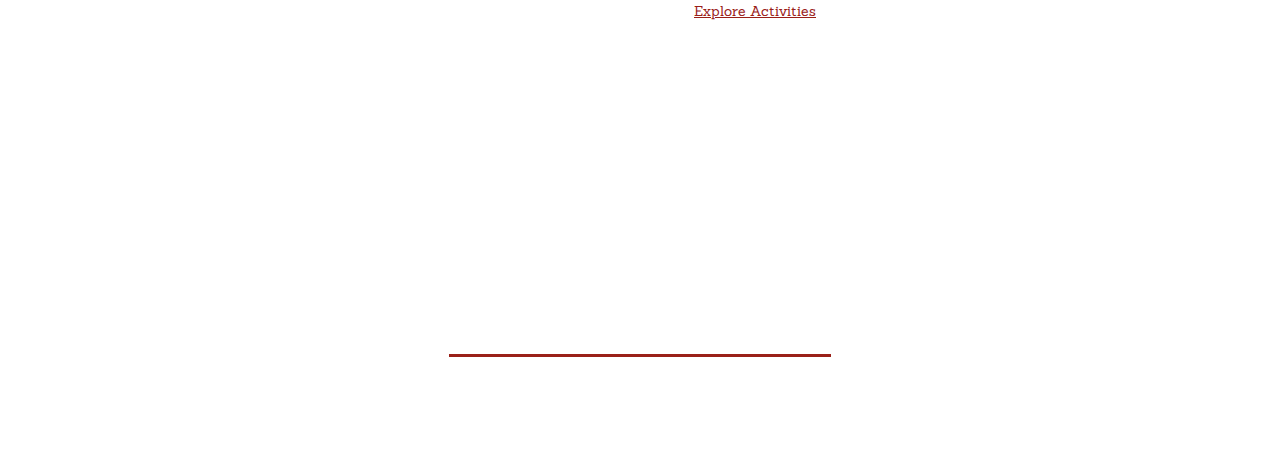
==== commit 6fee0c63: "Updated CSS" ====
--- a/activities.html
+++ b/activities.html
@@ -37,8 +37,8 @@
           <ul>
             <li><a href="/index.html">Home</a></li>
             <li><a href="/rooms.html">Rooms</a></li>
-            <li><a href="">Packages</a></li>
-            <li><a href="">Dining</a></li>
+            <li><a href="#">Packages</a></li>
+            <li><a href="#">Dining</a></li>
             <li><a href="/activities.html">Spa Activities</a></li>
             <li><a href="/reservations.html">Reservations</a></li>
           </ul>
--- a/css/main.css
+++ b/css/main.css
@@ -10,7 +10,7 @@
 /* ---Utility Classes--- */
 
 * {
-  outline: 1px solid greenyellow;
+  /* outline: 1px solid greenyellow; */
 }
 
 .hidden {
@@ -196,7 +196,8 @@
 }
 
 #main-nav ul li {
-  padding: 20px 0 20px 20px;
+  width: auto;
+  padding: 20px 0;
   transition: 0.2s ease-in-out;
   border-bottom: 1px solid #efefef;
 }
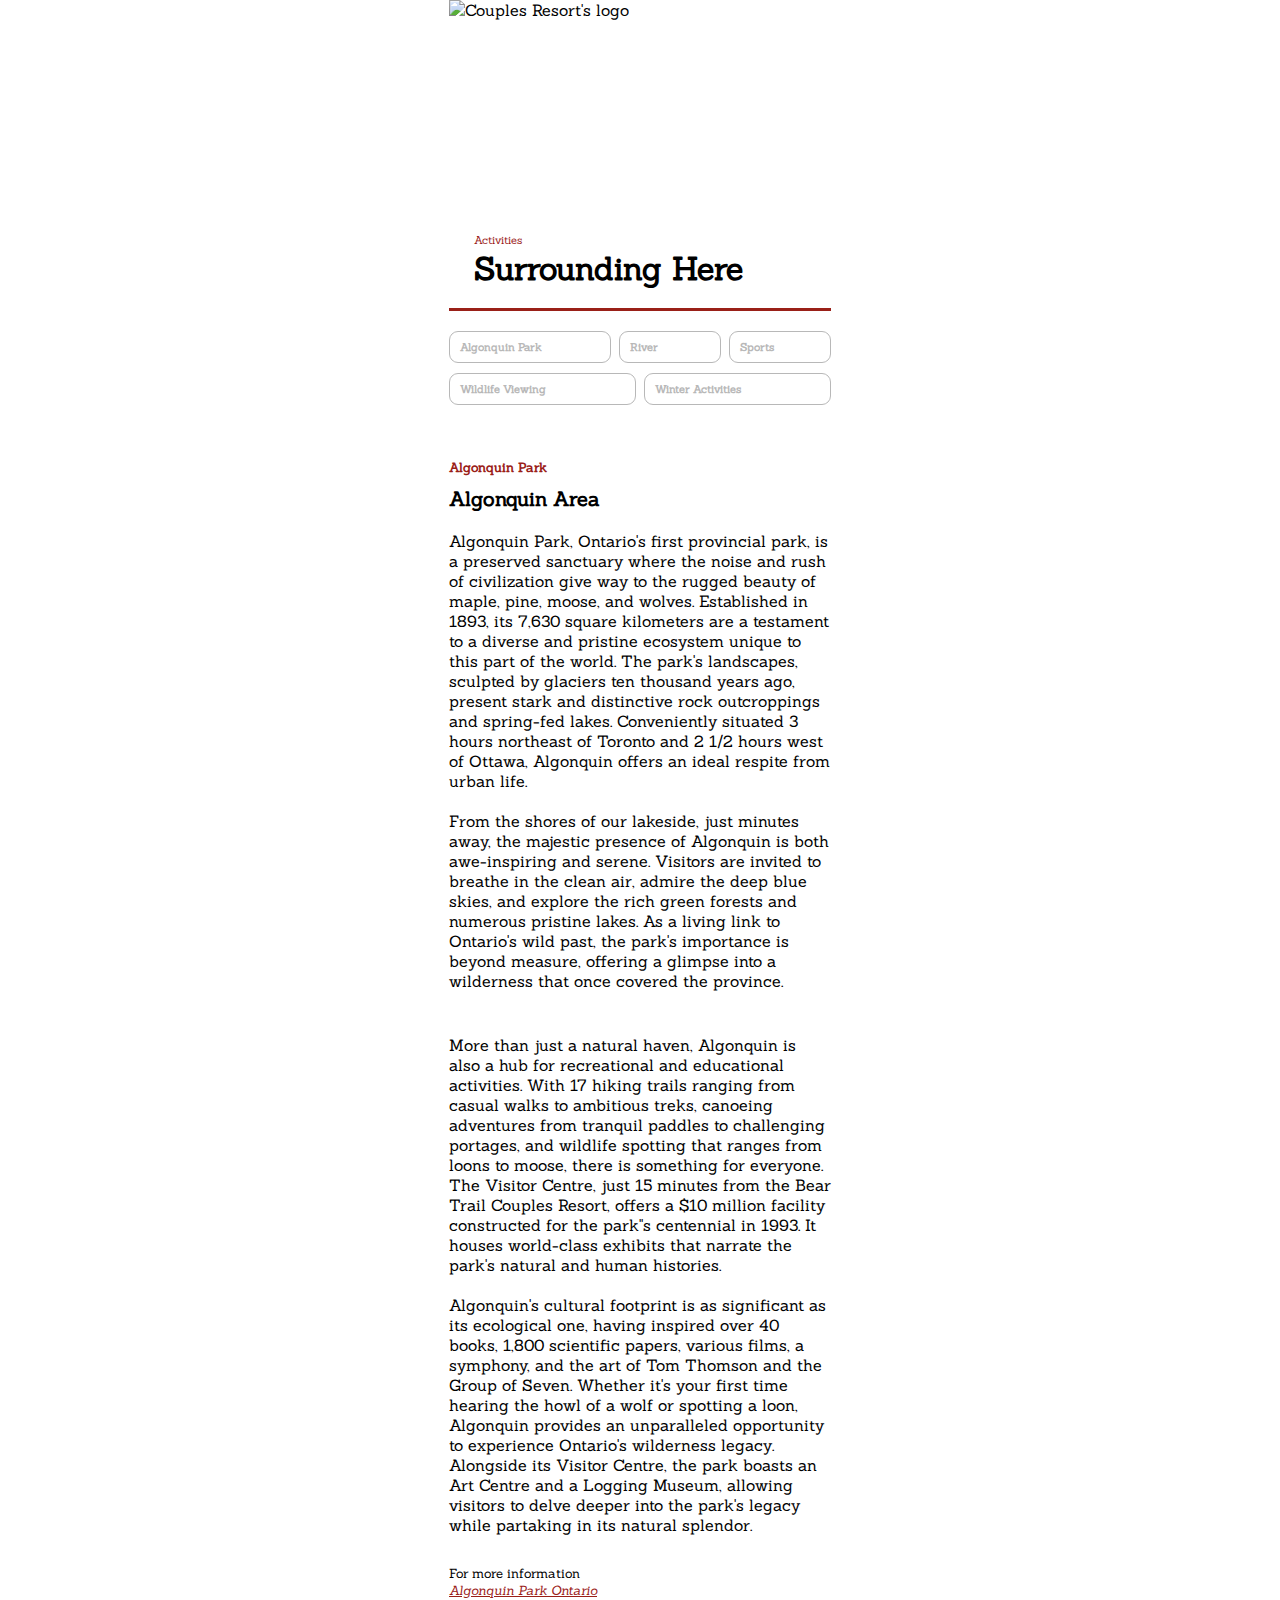
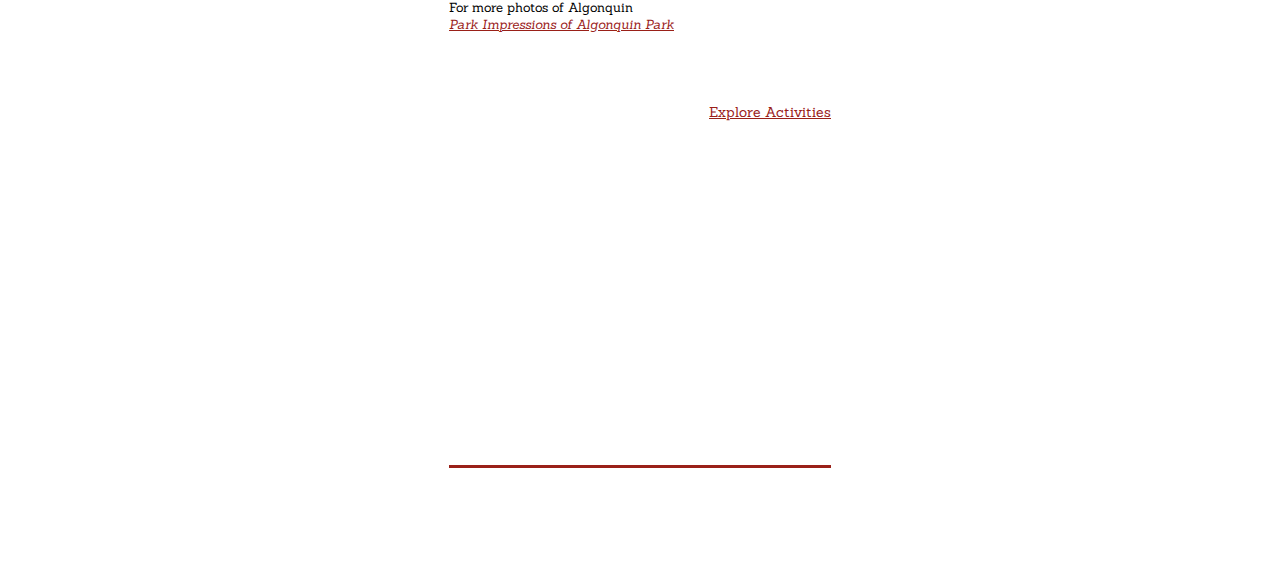
==== commit 93ab2f41: "CSS updated" ====
--- a/activities.html
+++ b/activities.html
@@ -7,7 +7,7 @@
       rel="icon"
       href="./images/couples_resort_logo-icon.svg"
       type="image/x-icon" />
-    <title>Couples Resort - Home</title>
+    <title>Couples Resort - Activities</title>
 
     <!-- Google Fonts installation -->
     <link rel="preconnect" href="https://fonts.googleapis.com" />
@@ -27,6 +27,7 @@
 
   <body>
     <header class="grid-con" id="main-header">
+      <h1 class="hidden">Welcome Couples Resort, A lot of activities here</h1>
       <nav id="main-nav" class="col-span-full">
         <h2 class="hidden">Main Navigation</h2>
         <input type="checkbox" id="hamburger" />
@@ -53,16 +54,14 @@
 
     <!-- Hero Section : Activity Directory -->
 
-    <h2 class="hidden">Activities in The Couples Resort</h2>
-    <section class="grid-con">
-      <h2 class="hidden">Activities Nav</h2>
-
+    <main class="grid-con">
+      <h2 class="hidden">Activities in The Couples Resort</h2>
       <div class="activity-bx">
         <div id="hl-box-activities" class="room-img full-span">
           <div class="room-name-bx">
             <div class="room-headline">
               <div class="room-name">
-                <h4 class="txt-red-cr">Activities</h4>
+                <span class="txt-red-cr sp-hl">Activities</span>
                 <h3>Surrounding Here</h3>
               </div>
             </div>
@@ -134,9 +133,9 @@
       </section>
 
       <!-- Main Activity : Algonquin Park -->
-      <main id="act-ctn" class="col-span-full">
+      <section id="act-ctn" class="col-span-full">
         <h2 class="hidden">Algonquin Park Activities</h2>
-        <section id="act-box" class="algonquin-park">
+        <div id="act-box" class="algonquin-park">
           <img
             class="full-span"
             src="./images/activities-assets/mobl/activities-1.jpg"
@@ -195,13 +194,13 @@
             For more photos of Algonquin <br />
             <a href="#">Park Impressions of Algonquin Park</a>
           </div>
-        </section>
-      </main>
-
-      <div class="grid-con col-span-full to-act-link">
+        </div>
+      </section>
+
+      <div class="col-span-full to-act-link">
         <a href="/galeairy-lake.html">Explore Activities</a>
       </div>
-    </section>
+    </main>
 
     <!-- Footer -->
     <footer id="footer-hero">
--- a/css/main.css
+++ b/css/main.css
@@ -1,3 +1,13 @@
+/* Table of Contents */
+/* 1. Global styles */
+/* 2. Heading styles */
+/* 3. Link styles */
+/* 4. Text styles */
+/* 5. Form styles */
+/* 6. Navigation styles */
+/* 7. Header styles */
+/* 8. Other styles */
+
 @import url(./layout.css);
 @import url(./roomtype.css);
 @import url(./reset.css);
@@ -7,17 +17,9 @@
 @import url(./home.css);
 @import url(./grid.css);
 
-/* ---Utility Classes--- */
-
-* {
-  /* outline: 1px solid greenyellow; */
-}
-
 .hidden {
   display: none;
 }
-
-/* ---Typography and Space Styles--- */
 
 body {
   display: flex;
@@ -65,6 +67,10 @@
   color: #9a2018;
 }
 
+.sp-hl {
+  font-size: 0.7rem;
+}
+
 .line-separator {
   margin-top: 20px;
   border-top: solid 3px #9a2018;
@@ -76,8 +82,6 @@
   border-top: solid 1px #626262;
   padding-top: 20px;
 }
-
-/* Form styling */
 
 form label {
   margin-bottom: 5px;
@@ -153,8 +157,6 @@
   transform: rotate(90deg);
 }
 
-/* 2. ---Main Nav--- */
-
 header {
   background-color: white;
   position: sticky;
@@ -197,6 +199,7 @@
 
 #main-nav ul li {
   width: auto;
+  text-align: center;
   padding: 20px 0;
   transition: 0.2s ease-in-out;
   border-bottom: 1px solid #efefef;
@@ -216,8 +219,6 @@
   max-width: 382px;
   margin-bottom: 20px;
 }
-
-/* 3. ---Hero Section--- */
 
 #hl-box {
   display: flex;
@@ -242,8 +243,6 @@
   margin: 20px 0 0px 15px;
 }
 
-/* Footer */
-
 #footer-hero {
   width: 412px;
   margin: auto;
@@ -271,183 +270,3 @@
   text-align: center;
   font-size: 0.5rem;
 }
-
-/* Activities Page */
-
-#hl-box-activities {
-  display: flex;
-  align-items: flex-end;
-  height: 218px;
-  background: url(/images/activities-assets/mobl/activities-hero-m.jpg)
-    no-repeat;
-}
-
-.act-directory {
-  display: flex;
-  flex-wrap: wrap;
-  position: relative;
-  justify-content: space-between;
-}
-
-.act-box h3 {
-  font-size: 12px;
-  color: #b8b8b8;
-  border-radius: 9px;
-}
-
-.act-directory ul {
-  list-style-type: none;
-}
-
-.act-directory ul li a {
-  color: black;
-}
-
-.act-bx-sw {
-  display: flex;
-  justify-content: space-between;
-  padding: 8px 10px;
-  margin-bottom: 10px;
-  border: 1px solid #b8b8b8;
-  border-radius: 9px;
-  cursor: pointer;
-}
-
-.act-bx-sw h3 {
-  color: #b8b8b8;
-  font-size: 11px;
-}
-
-.act-bx-sw i {
-  font-size: 12px;
-  color: #b8b8b8;
-  transition: 0.3s;
-}
-
-.act-bx-sw:hover {
-  background-color: #9a2018;
-  border: #9a2018;
-}
-.act-bx-sw:hover h3 {
-  color: #f4f4f4;
-}
-.act-bx-sw:hover i {
-  color: #f4f4f4;
-  transform: rotate(90deg);
-}
-
-.acts {
-  width: 345px;
-  position: absolute;
-  background-color: #efefef;
-  display: none;
-  z-index: 999;
-}
-
-.acts li {
-  font-size: 12px;
-  padding-top: 10px;
-  text-align: left;
-}
-
-.acts li:last-child {
-  padding-bottom: 10px;
-}
-
-.acts li:hover {
-  text-decoration: underline;
-}
-
-.col3 {
-  width: 75px;
-}
-
-.river-links,
-.algonquin-park-links,
-.sports-links {
-  top: 45px;
-  left: 0;
-}
-
-.wildlife-viewing-links,
-.winter-links {
-  top: 85px;
-  left: 0;
-}
-
-#algonquin-park div {
-  width: 140px;
-}
-
-#river div,
-#sports div {
-  width: 80px;
-}
-
-#wildlife-viewing div,
-#winter div {
-  width: 165px;
-}
-
-#algonquin-park:hover .algonquin-park-links,
-#river:hover .river-links,
-#sports:hover .sports-links,
-#wildlife-viewing:hover .wildlife-viewing-links,
-#winter:hover .winter-links {
-  display: block;
-}
-
-#act-box img {
-  width: 100%;
-  margin-top: 20px;
-}
-
-#act-box h3 {
-  font-size: 12px;
-  padding-top: 20px;
-  color: #9a2018;
-}
-
-#act-box h4 {
-  font-size: 22px;
-  padding-top: 10px;
-}
-
-#act-box p {
-  font-size: 14px;
-  margin-top: 20px;
-}
-
-.more-details {
-  margin: 30px auto;
-  font-size: 11px;
-}
-
-.more-details a {
-  font-size: 11px;
-  color: #9a2018;
-  font-style: italic;
-  text-decoration: underline;
-}
-
-.to-act-link {
-  display: flex;
-  justify-content: flex-end;
-  font-size: 14px;
-  margin: 30px 0px;
-}
-
-.to-act-link a {
-  color: #9a2018;
-  text-decoration: underline;
-}
-
-/* Galeairy Lake */
-
-#hl-box-galeairy-lake {
-  display: flex;
-  align-items: flex-end;
-  height: 218px;
-  background: url(/images/Galeairy-lake-assets/mobl/galeairy-hero-m.jpg)
-    no-repeat;
-}
